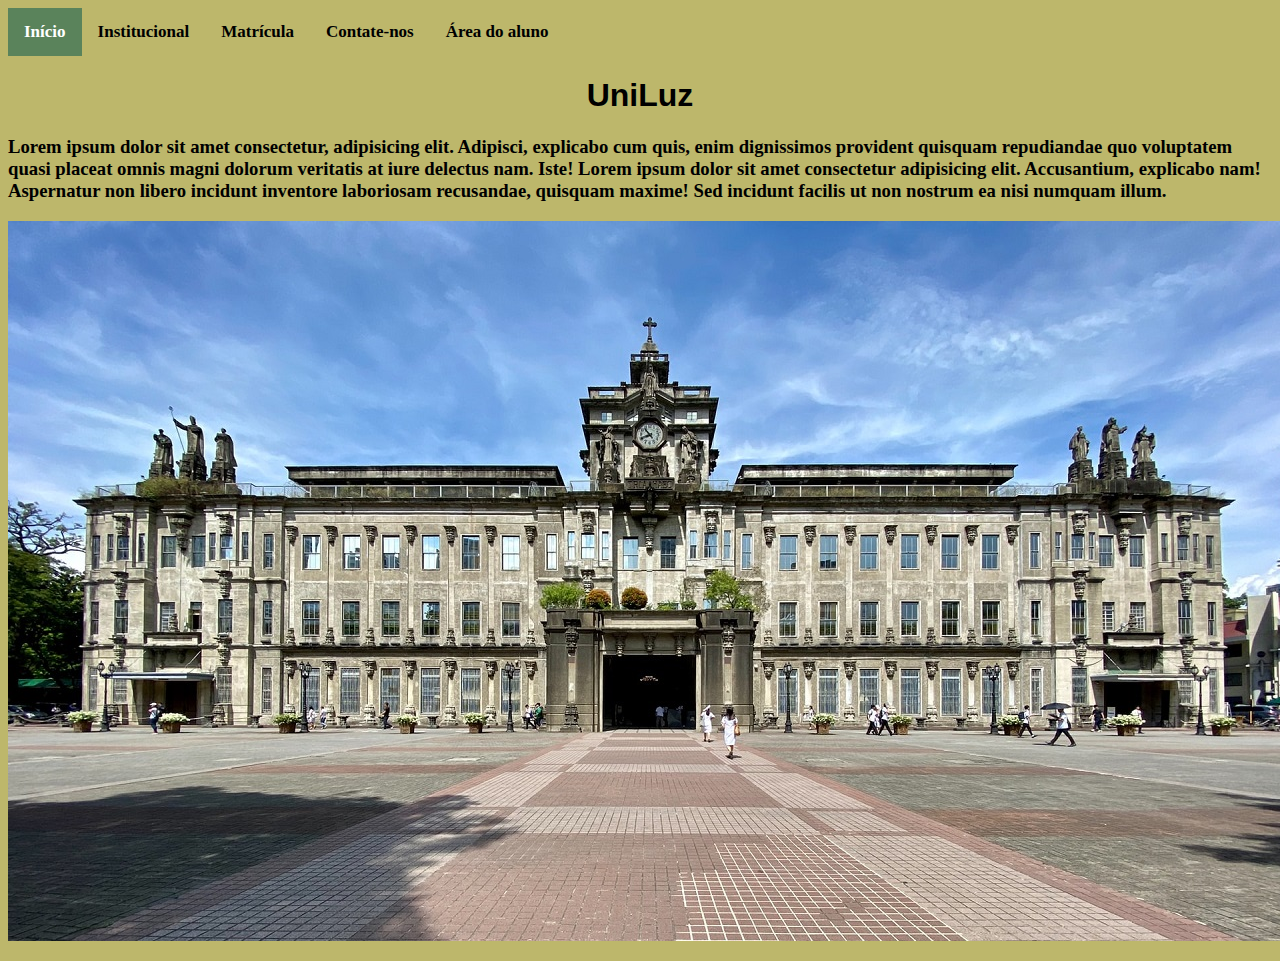
==== index.html @ 94004c2e "1st commit" ====
<!DOCTYPE html>
<html lang="pt-BR">
<head>
    <meta charset="UTF-8">
    <meta http-equiv="X-UA-Compatible" content="IE=edge">
    <meta name="viewport" content="width=device-width, initial-scale=1.0">
    <title>UniLuz - Seu futuro está aqui</title>
    <link rel="stylesheet" href="main.css">
    <script src="script.js"></script>
</head>
<body>
    <div class="topnav">
    <a class="active" href="index.html">Início</a>
    <a href="institucional.html">Institucional</a>
    <a href="matricula.html">Matrícula</a>
    <a href="contato.html">Contate-nos</a>
    <a href="area-aluno.html">Área do aluno</a>
    </div>
    <h1>UniLuz</h1>
    <h3>Lorem ipsum dolor sit amet consectetur, adipisicing elit. Adipisci, explicabo cum quis, enim dignissimos provident quisquam repudiandae quo voluptatem quasi placeat omnis magni dolorum veritatis at iure delectus nam. Iste! Lorem ipsum dolor sit amet consectetur adipisicing elit. Accusantium, explicabo nam! Aspernatur non libero incidunt inventore laboriosam recusandae, quisquam maxime! Sed incidunt facilis ut non nostrum ea nisi numquam illum.</h3>
    <p style="text-align:center;"><img src="img/fachada.jpg" alt="Fachada UniLuz"></p>
</body>
</html>
---- main.css ----
body {
    background-color: darkkhaki;
}
h1 {
    font-family: Verdana, Geneva, Tahoma, sans-serif;
    text-align: center;
}

.topnav {
    background-color: darkkhaki;
    overflow: hidden;
    font-weight: bold;
}
  
.topnav a {
    float: left;
    color: #000000;
    text-align: center;
    padding: 14px 16px;
    text-decoration: none;
    font-size: 17px;
}
  
.topnav a:hover {
    background-color: #ddd;
    color: black;
}

.topnav a.active {
    background-color: #5a835b;
    color: white;
}
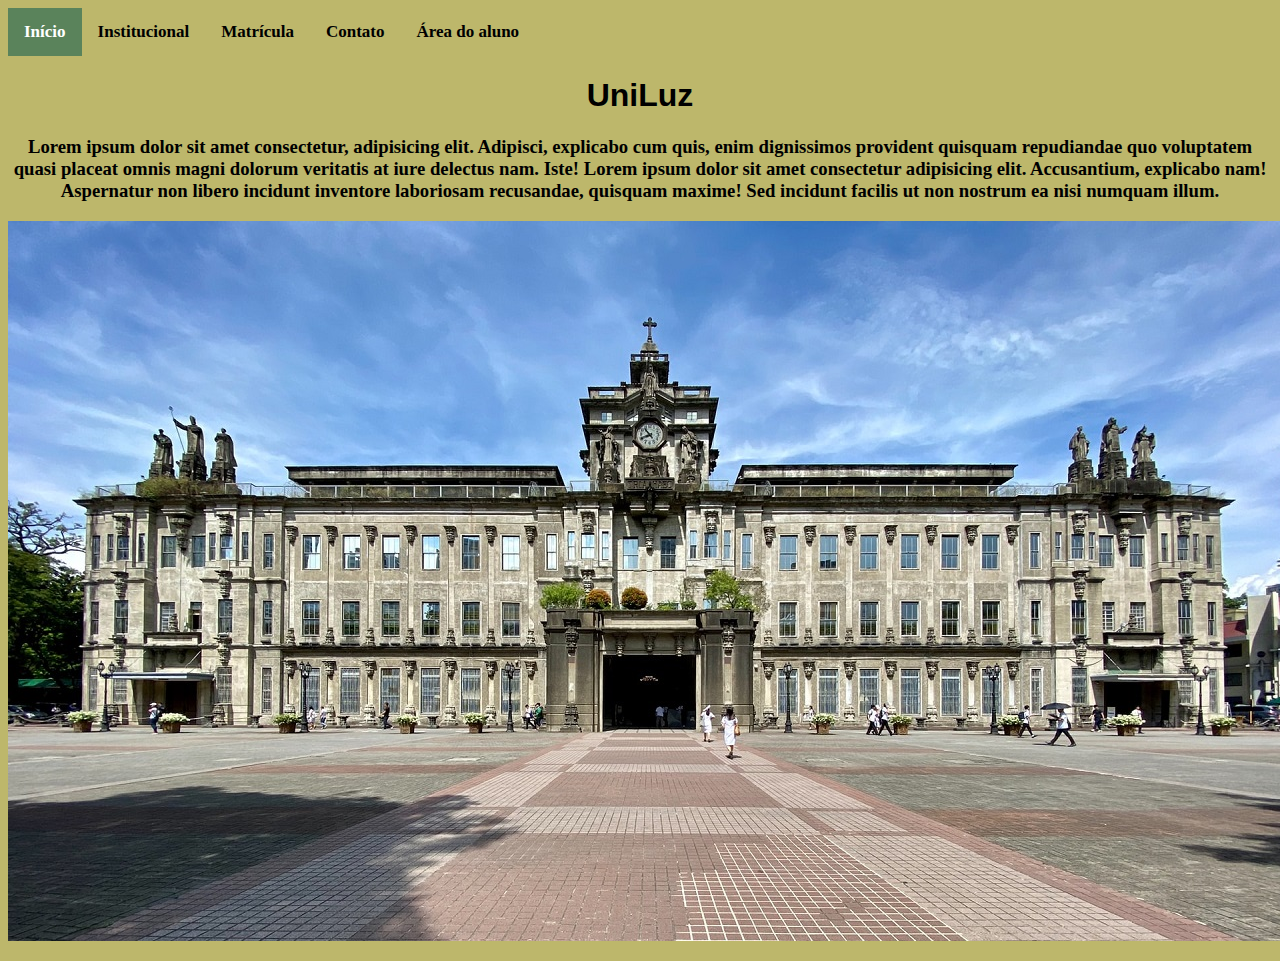
==== commit e296d69c: "Update" ====
--- a/index.html
+++ b/index.html
@@ -13,11 +13,11 @@
     <a class="active" href="index.html">Início</a>
     <a href="institucional.html">Institucional</a>
     <a href="matricula.html">Matrícula</a>
-    <a href="contato.html">Contate-nos</a>
+    <a href="contato.html">Contato</a>
     <a href="area-aluno.html">Área do aluno</a>
     </div>
     <h1>UniLuz</h1>
-    <h3>Lorem ipsum dolor sit amet consectetur, adipisicing elit. Adipisci, explicabo cum quis, enim dignissimos provident quisquam repudiandae quo voluptatem quasi placeat omnis magni dolorum veritatis at iure delectus nam. Iste! Lorem ipsum dolor sit amet consectetur adipisicing elit. Accusantium, explicabo nam! Aspernatur non libero incidunt inventore laboriosam recusandae, quisquam maxime! Sed incidunt facilis ut non nostrum ea nisi numquam illum.</h3>
+    <h3 style="text-align: center;">Lorem ipsum dolor sit amet consectetur, adipisicing elit. Adipisci, explicabo cum quis, enim dignissimos provident quisquam repudiandae quo voluptatem quasi placeat omnis magni dolorum veritatis at iure delectus nam. Iste! Lorem ipsum dolor sit amet consectetur adipisicing elit. Accusantium, explicabo nam! Aspernatur non libero incidunt inventore laboriosam recusandae, quisquam maxime! Sed incidunt facilis ut non nostrum ea nisi numquam illum.</h3>
     <p style="text-align:center;"><img src="img/fachada.jpg" alt="Fachada UniLuz"></p>
 </body>
 </html>--- a/main.css
+++ b/main.css
@@ -29,4 +29,17 @@
 .topnav a.active {
     background-color: #5a835b;
     color: white;
+}
+
+table, tr, th, td {
+    border: 1px solid black;
+    border-collapse: collapse;
+    padding: 8px;
+    width: 20%;
+    text-align: center;
+}
+
+.center {
+    display: flex;
+    justify-content: center;
 }